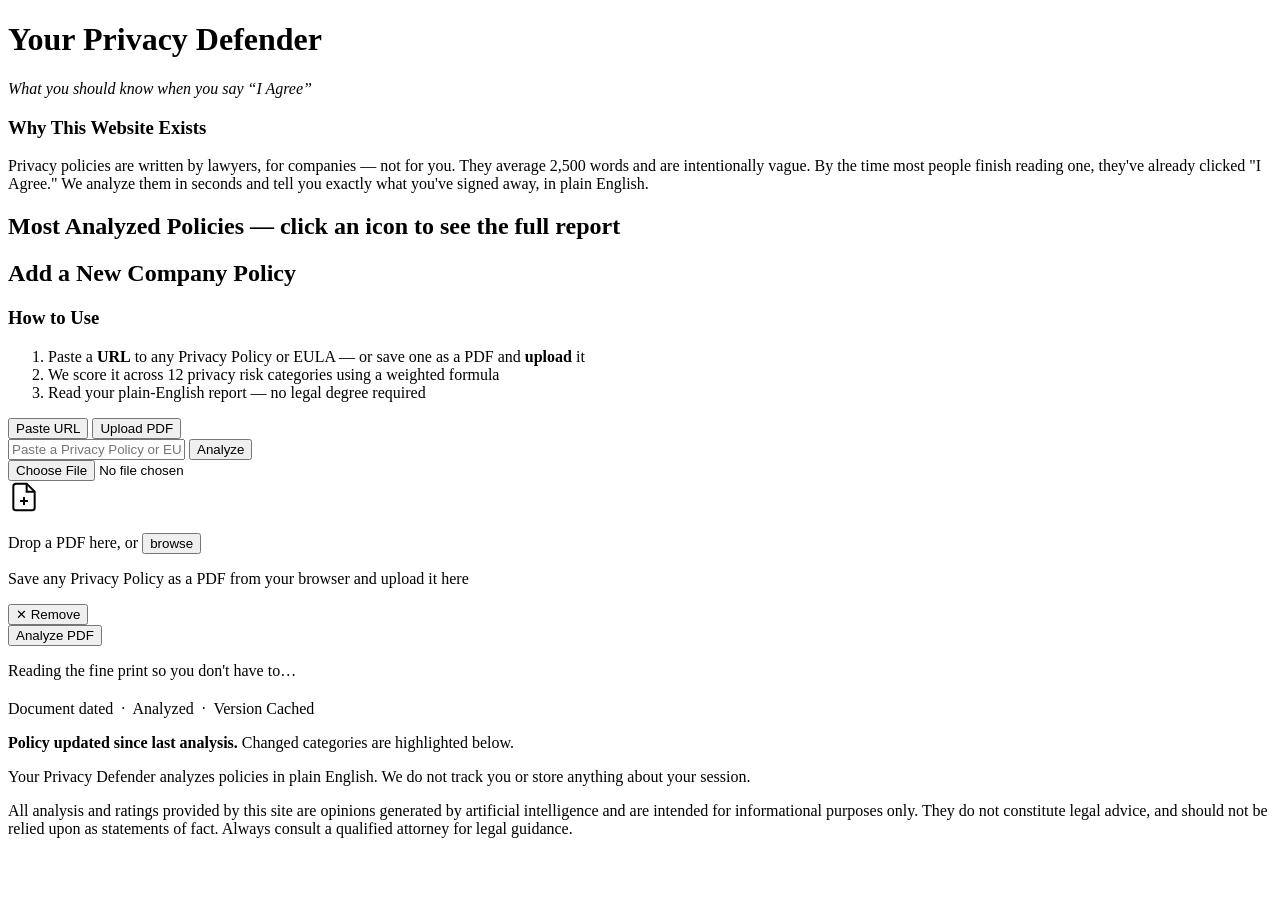
==== static/index.html @ a3c7194f "Six UI changes: tagline, icons, white inputs, footer disclaimer, header size, headings 1. Tagline: i" ====
<!DOCTYPE html>
<html lang="en">
<head>
  <meta charset="UTF-8" />
  <meta name="viewport" content="width=device-width, initial-scale=1.0" />
  <title>Your Privacy Defender</title>
  <link rel="stylesheet" href="/privacydecoder/static/style.css" />
</head>
<body>
  <header>
    <h1>Your Privacy Defender</h1>
    <p class="tagline"><em>What you should know when you say &ldquo;I Agree&rdquo;</em></p>
  </header>

  <main>

    <!-- ── Why this website exists (no box) ────────────────────────────── -->
    <section class="why-section">
      <h3 class="info-heading">Why This Website Exists</h3>
      <p class="info-text">Privacy policies are written by lawyers, for companies — not for you. They average 2,500 words and are intentionally vague. By the time most people finish reading one, they've already clicked "I Agree." We analyze them in seconds and tell you exactly what you've signed away, in plain English.</p>
    </section>

    <!-- ── Popular matrix ───────────────────────────────────────────────── -->
    <section id="popular-section" class="popular-section hidden">
      <h2>Most Analyzed Policies <span class="popular-subtitle">— click an icon to see the full report</span></h2>
      <div id="popular-list" class="popular-list"></div>
      <div id="policy-detail" class="policy-detail hidden"></div>
    </section>

    <!-- ── Add a new company policy ────────────────────────────────────── -->
    <h2 class="section-heading">Add a New Company Policy</h2>

    <!-- ── How to use (card) ─────────────────────────────────────────────── -->
    <section class="how-section">
      <h3 class="info-heading">How to Use</h3>
      <ol class="info-steps">
        <li>Paste a <strong>URL</strong> to any Privacy Policy or EULA — or save one as a PDF and <strong>upload</strong> it</li>
        <li>We score it across 12 privacy risk categories using a weighted formula</li>
        <li>Read your plain-English report — no legal degree required</li>
      </ol>
    </section>

    <!-- ── Input ─────────────────────────────────────────────────────────── -->
    <section class="input-section">
      <div class="input-tabs">
        <button class="tab-btn active" id="tab-url">Paste URL</button>
        <button class="tab-btn" id="tab-pdf">Upload PDF</button>
      </div>

      <form id="analyze-form" class="tab-panel">
        <input
          type="url"
          id="url-input"
          placeholder="Paste a Privacy Policy or EULA URL…"
          autocomplete="off"
        />
        <button type="submit" id="analyze-btn">Analyze</button>
      </form>

      <div id="upload-panel" class="tab-panel hidden">
        <div id="drop-zone" class="drop-zone">
          <input type="file" id="pdf-input" accept=".pdf,application/pdf" class="hidden" />
          <div class="drop-zone-inner">
            <svg width="32" height="32" viewBox="0 0 24 24" fill="none" stroke="currentColor" stroke-width="1.5"><path d="M14 2H6a2 2 0 0 0-2 2v16a2 2 0 0 0 2 2h12a2 2 0 0 0 2-2V8z"/><polyline points="14 2 14 8 20 8"/><line x1="12" y1="18" x2="12" y2="12"/><line x1="9" y1="15" x2="15" y2="15"/></svg>
            <p id="drop-label">Drop a PDF here, or <button type="button" id="browse-btn" class="link-btn">browse</button></p>
            <p class="drop-hint">Save any Privacy Policy as a PDF from your browser and upload it here</p>
          </div>
        </div>
        <div id="file-chosen" class="file-chosen hidden">
          <span id="file-name"></span>
          <button type="button" id="clear-file-btn" class="link-btn">✕ Remove</button>
        </div>
        <button type="button" id="upload-btn" class="analyze-btn-full hidden">Analyze PDF</button>
      </div>
    </section>

    <!-- ── Loading / Error ──────────────────────────────────────────────── -->
    <section id="loading" class="loading hidden">
      <div class="spinner"></div>
      <p>Reading the fine print so you don't have to…</p>
    </section>

    <section id="error-banner" class="error-banner hidden">
      <p id="error-message"></p>
    </section>

    <!-- ── Results ──────────────────────────────────────────────────────── -->
    <section id="results" class="results hidden">
      <div class="results-header">
        <div class="company-info">
          <h2 id="company-name"></h2>
          <a id="policy-url" href="#" target="_blank" rel="noopener noreferrer" class="policy-link"></a>
          <p class="meta">
            <span id="doc-date-row" class="hidden">Document dated <strong id="doc-date"></strong> &nbsp;·&nbsp; </span>
            Analyzed <span id="analyzed-at"></span>
            &nbsp;·&nbsp; Version <span id="version-num"></span>
            <span id="cached-badge" class="badge badge-cached hidden">Cached</span>
          </p>
        </div>
        <div class="overall-risk">
          <div class="score-block">
            <div id="grade-badge" class="grade-badge"></div>
            <div id="privacy-score" class="privacy-score-num"></div>
            <div id="risk-label" class="privacy-score-label"></div>
          </div>
          <p id="overall-summary" class="overall-summary"></p>
        </div>
      </div>

      <div id="changes-banner" class="changes-banner hidden">
        <strong>Policy updated since last analysis.</strong> Changed categories are highlighted below.
      </div>

      <div id="categories" class="categories"></div>
    </section>
  </main>

  <footer>
    <p>Your Privacy Defender analyzes policies in plain English. We do not track you or store anything about your session.</p>
    <p class="footer-disclaimer">All analysis and ratings provided by this site are opinions generated by artificial intelligence and are intended for informational purposes only. They do not constitute legal advice, and should not be relied upon as statements of fact. Always consult a qualified attorney for legal guidance.</p>
  </footer>

  <script src="/privacydecoder/static/app.js"></script>
</body>
</html>
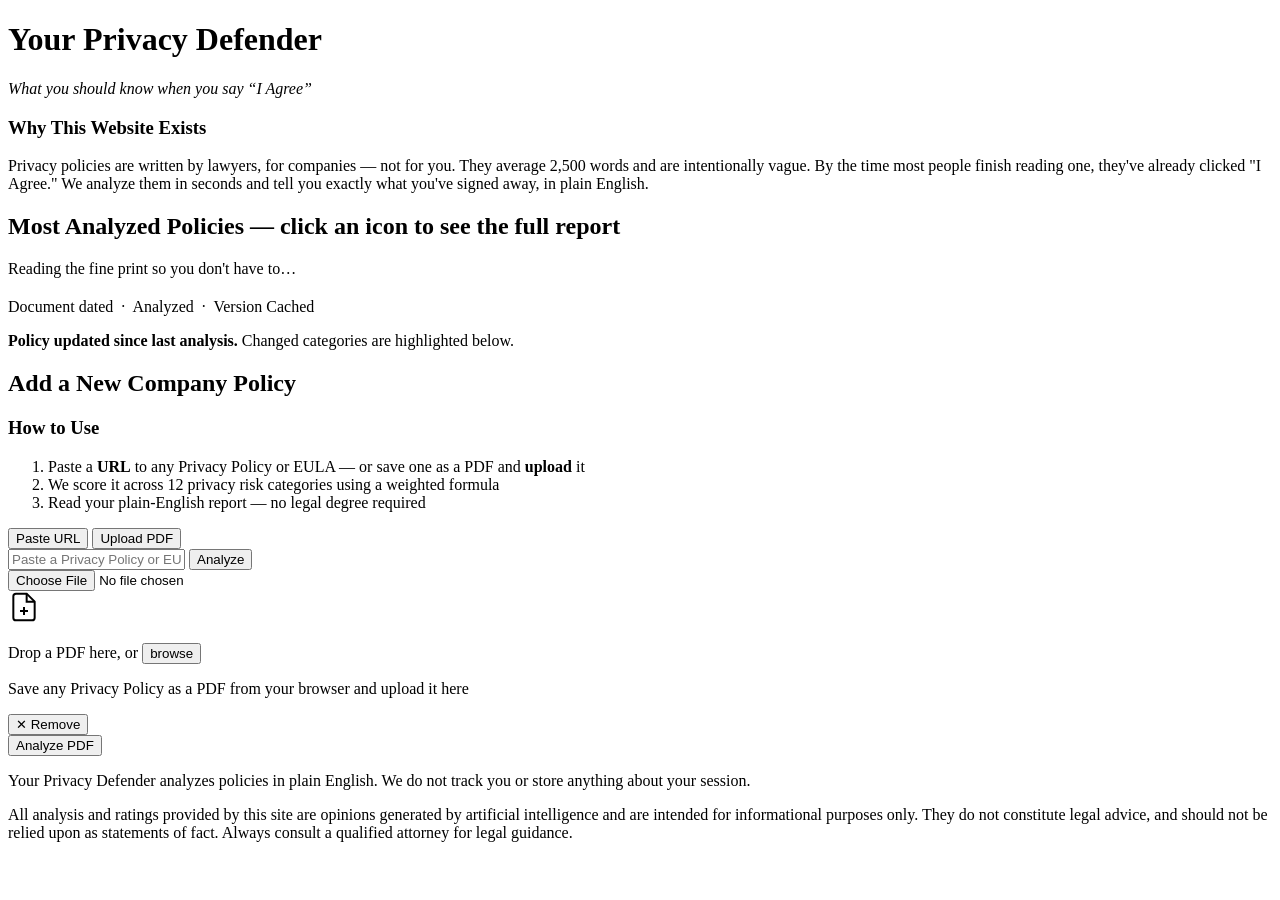
==== commit e1a50767: "Move results above input — popular detail and full report together Reorders page sections so clickin" ====
--- a/static/index.html
+++ b/static/index.html
@@ -4,6 +4,9 @@
   <meta charset="UTF-8" />
   <meta name="viewport" content="width=device-width, initial-scale=1.0" />
   <title>Your Privacy Defender</title>
+  <link rel="preconnect" href="https://fonts.googleapis.com" />
+  <link rel="preconnect" href="https://fonts.gstatic.com" crossorigin />
+  <link href="https://fonts.googleapis.com/css2?family=DM+Sans:wght@300;400;500;600;700&family=DM+Mono:wght@400;500&display=swap" rel="stylesheet" />
   <link rel="stylesheet" href="/privacydecoder/static/style.css" />
 </head>
 <body>
@@ -25,6 +28,46 @@
       <h2>Most Analyzed Policies <span class="popular-subtitle">— click an icon to see the full report</span></h2>
       <div id="popular-list" class="popular-list"></div>
       <div id="policy-detail" class="policy-detail hidden"></div>
+    </section>
+
+    <!-- ── Loading / Error ──────────────────────────────────────────────── -->
+    <section id="loading" class="loading hidden">
+      <div class="spinner"></div>
+      <p>Reading the fine print so you don't have to…</p>
+    </section>
+
+    <section id="error-banner" class="error-banner hidden">
+      <p id="error-message"></p>
+    </section>
+
+    <!-- ── Results ──────────────────────────────────────────────────────── -->
+    <section id="results" class="results hidden">
+      <div class="results-header">
+        <div class="company-info">
+          <h2 id="company-name"></h2>
+          <a id="policy-url" href="#" target="_blank" rel="noopener noreferrer" class="policy-link"></a>
+          <p class="meta">
+            <span id="doc-date-row" class="hidden">Document dated <strong id="doc-date"></strong> &nbsp;·&nbsp; </span>
+            Analyzed <span id="analyzed-at"></span>
+            &nbsp;·&nbsp; Version <span id="version-num"></span>
+            <span id="cached-badge" class="badge badge-cached hidden">Cached</span>
+          </p>
+        </div>
+        <div class="overall-risk">
+          <div class="score-block">
+            <div id="grade-badge" class="grade-badge"></div>
+            <div id="privacy-score" class="privacy-score-num"></div>
+            <div id="risk-label" class="privacy-score-label"></div>
+          </div>
+          <p id="overall-summary" class="overall-summary"></p>
+        </div>
+      </div>
+
+      <div id="changes-banner" class="changes-banner hidden">
+        <strong>Policy updated since last analysis.</strong> Changed categories are highlighted below.
+      </div>
+
+      <div id="categories" class="categories"></div>
     </section>
 
     <!-- ── Add a new company policy ────────────────────────────────────── -->
@@ -74,45 +117,6 @@
       </div>
     </section>
 
-    <!-- ── Loading / Error ──────────────────────────────────────────────── -->
-    <section id="loading" class="loading hidden">
-      <div class="spinner"></div>
-      <p>Reading the fine print so you don't have to…</p>
-    </section>
-
-    <section id="error-banner" class="error-banner hidden">
-      <p id="error-message"></p>
-    </section>
-
-    <!-- ── Results ──────────────────────────────────────────────────────── -->
-    <section id="results" class="results hidden">
-      <div class="results-header">
-        <div class="company-info">
-          <h2 id="company-name"></h2>
-          <a id="policy-url" href="#" target="_blank" rel="noopener noreferrer" class="policy-link"></a>
-          <p class="meta">
-            <span id="doc-date-row" class="hidden">Document dated <strong id="doc-date"></strong> &nbsp;·&nbsp; </span>
-            Analyzed <span id="analyzed-at"></span>
-            &nbsp;·&nbsp; Version <span id="version-num"></span>
-            <span id="cached-badge" class="badge badge-cached hidden">Cached</span>
-          </p>
-        </div>
-        <div class="overall-risk">
-          <div class="score-block">
-            <div id="grade-badge" class="grade-badge"></div>
-            <div id="privacy-score" class="privacy-score-num"></div>
-            <div id="risk-label" class="privacy-score-label"></div>
-          </div>
-          <p id="overall-summary" class="overall-summary"></p>
-        </div>
-      </div>
-
-      <div id="changes-banner" class="changes-banner hidden">
-        <strong>Policy updated since last analysis.</strong> Changed categories are highlighted below.
-      </div>
-
-      <div id="categories" class="categories"></div>
-    </section>
   </main>
 
   <footer>
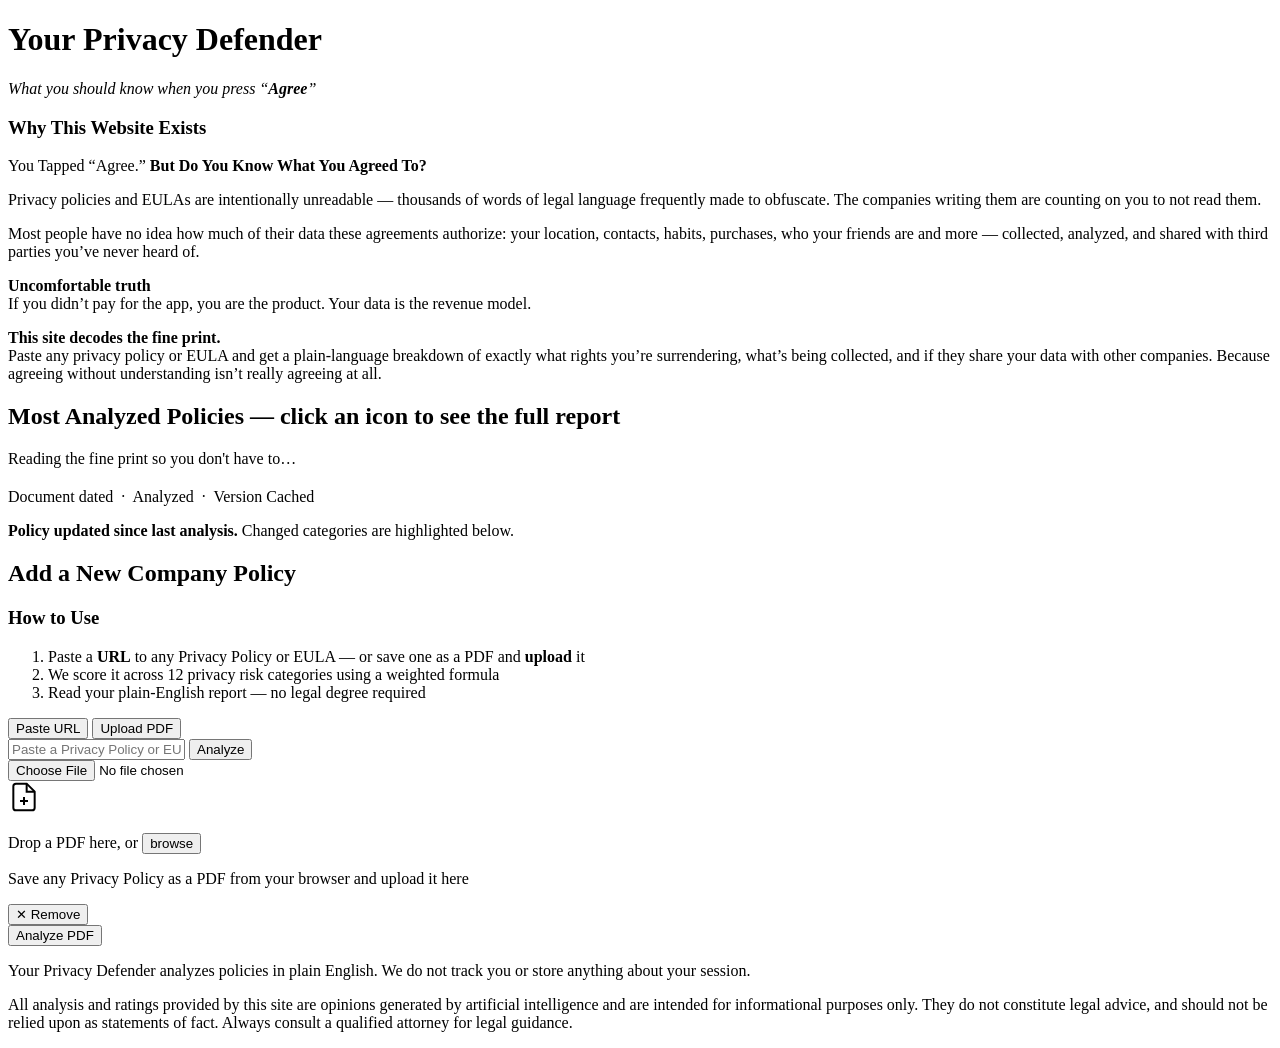
==== commit 827312f7: "Update tagline and Why section copy - Tagline: 'say' → 'press', bold "Agree" - Why section: new mult" ====
--- a/static/index.html
+++ b/static/index.html
@@ -12,7 +12,7 @@
 <body>
   <header>
     <h1>Your Privacy Defender</h1>
-    <p class="tagline"><em>What you should know when you say &ldquo;I Agree&rdquo;</em></p>
+    <p class="tagline"><em>What you should know when you press &ldquo;<strong>Agree</strong>&rdquo;</em></p>
   </header>
 
   <main>
@@ -20,7 +20,11 @@
     <!-- ── Why this website exists (no box) ────────────────────────────── -->
     <section class="why-section">
       <h3 class="info-heading">Why This Website Exists</h3>
-      <p class="info-text">Privacy policies are written by lawyers, for companies — not for you. They average 2,500 words and are intentionally vague. By the time most people finish reading one, they've already clicked "I Agree." We analyze them in seconds and tell you exactly what you've signed away, in plain English.</p>
+      <p class="info-text">You Tapped &ldquo;Agree.&rdquo; <strong>But Do You Know What You Agreed To?</strong></p>
+      <p class="info-text">Privacy policies and EULAs are intentionally unreadable — thousands of words of legal language frequently made to obfuscate. The companies writing them are counting on you to not read them.</p>
+      <p class="info-text">Most people have no idea how much of their data these agreements authorize: your location, contacts, habits, purchases, who your friends are and more — collected, analyzed, and shared with third parties you&rsquo;ve never heard of.</p>
+      <p class="info-text"><strong>Uncomfortable truth</strong><br>If you didn&rsquo;t pay for the app, you are the product. Your data is the revenue model.</p>
+      <p class="info-text"><strong>This site decodes the fine print.</strong><br>Paste any privacy policy or EULA and get a plain-language breakdown of exactly what rights you&rsquo;re surrendering, what&rsquo;s being collected, and if they share your data with other companies. Because agreeing without understanding isn&rsquo;t really agreeing at all.</p>
     </section>
 
     <!-- ── Popular matrix ───────────────────────────────────────────────── -->
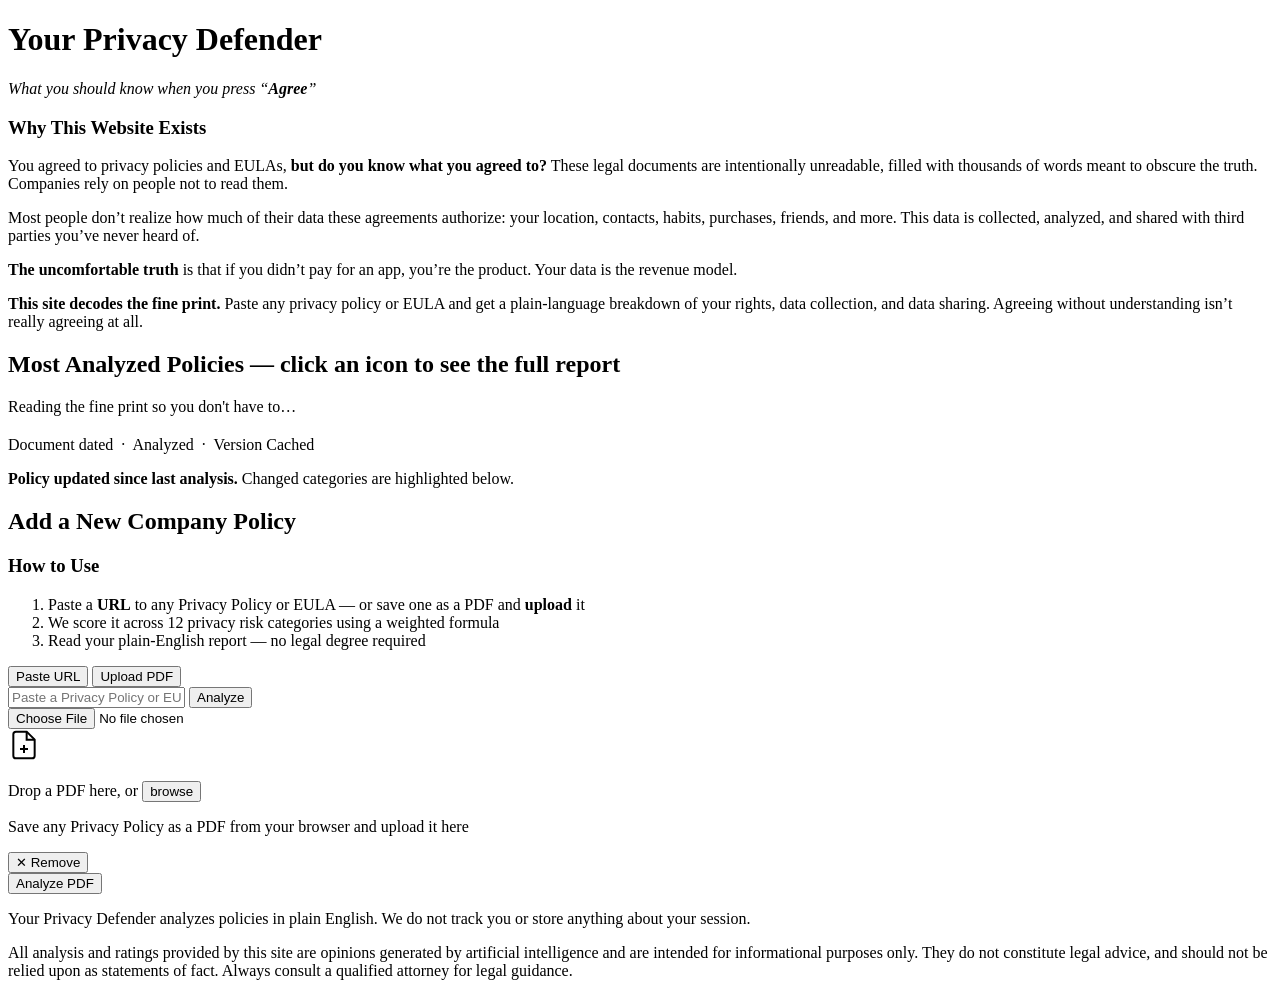
==== commit 8f1744b6: "Revise Why section copy (final edit) Cleaner four-paragraph version with bold on 'but do you know wh" ====
--- a/static/index.html
+++ b/static/index.html
@@ -20,11 +20,10 @@
     <!-- ── Why this website exists (no box) ────────────────────────────── -->
     <section class="why-section">
       <h3 class="info-heading">Why This Website Exists</h3>
-      <p class="info-text">You Tapped &ldquo;Agree.&rdquo; <strong>But Do You Know What You Agreed To?</strong></p>
-      <p class="info-text">Privacy policies and EULAs are intentionally unreadable — thousands of words of legal language frequently made to obfuscate. The companies writing them are counting on you to not read them.</p>
-      <p class="info-text">Most people have no idea how much of their data these agreements authorize: your location, contacts, habits, purchases, who your friends are and more — collected, analyzed, and shared with third parties you&rsquo;ve never heard of.</p>
-      <p class="info-text"><strong>Uncomfortable truth</strong><br>If you didn&rsquo;t pay for the app, you are the product. Your data is the revenue model.</p>
-      <p class="info-text"><strong>This site decodes the fine print.</strong><br>Paste any privacy policy or EULA and get a plain-language breakdown of exactly what rights you&rsquo;re surrendering, what&rsquo;s being collected, and if they share your data with other companies. Because agreeing without understanding isn&rsquo;t really agreeing at all.</p>
+      <p class="info-text">You agreed to privacy policies and EULAs, <strong>but do you know what you agreed to?</strong> These legal documents are intentionally unreadable, filled with thousands of words meant to obscure the truth. Companies rely on people not to read them.</p>
+      <p class="info-text">Most people don&rsquo;t realize how much of their data these agreements authorize: your location, contacts, habits, purchases, friends, and more. This data is collected, analyzed, and shared with third parties you&rsquo;ve never heard of.</p>
+      <p class="info-text"><strong>The uncomfortable truth</strong> is that if you didn&rsquo;t pay for an app, you&rsquo;re the product. Your data is the revenue model.</p>
+      <p class="info-text"><strong>This site decodes the fine print.</strong> Paste any privacy policy or EULA and get a plain-language breakdown of your rights, data collection, and data sharing. Agreeing without understanding isn&rsquo;t really agreeing at all.</p>
     </section>
 
     <!-- ── Popular matrix ───────────────────────────────────────────────── -->
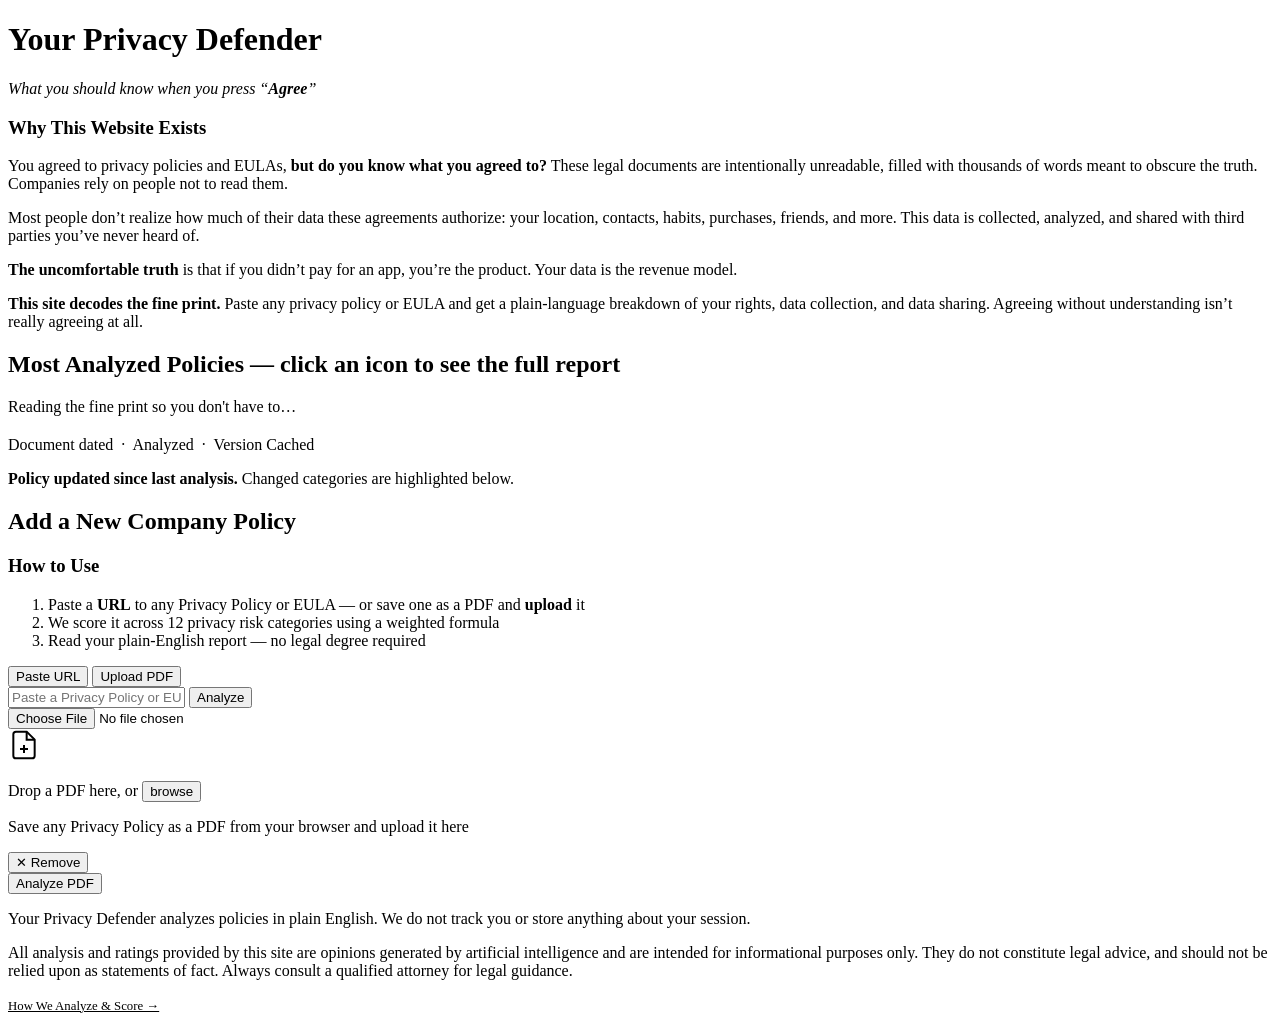
==== commit f739ca2c: "Add How We Score methodology page Full transparency page covering all five steps: document reading, " ====
--- a/static/index.html
+++ b/static/index.html
@@ -125,6 +125,7 @@
   <footer>
     <p>Your Privacy Defender analyzes policies in plain English. We do not track you or store anything about your session.</p>
     <p class="footer-disclaimer">All analysis and ratings provided by this site are opinions generated by artificial intelligence and are intended for informational purposes only. They do not constitute legal advice, and should not be relied upon as statements of fact. Always consult a qualified attorney for legal guidance.</p>
+    <p style="margin-top:.75rem;"><a href="/privacydecoder/static/how-we-score.html" style="color:var(--nav-text-muted);text-decoration:underline;font-size:.8rem;">How We Analyze &amp; Score →</a></p>
   </footer>
 
   <script src="/privacydecoder/static/app.js"></script>
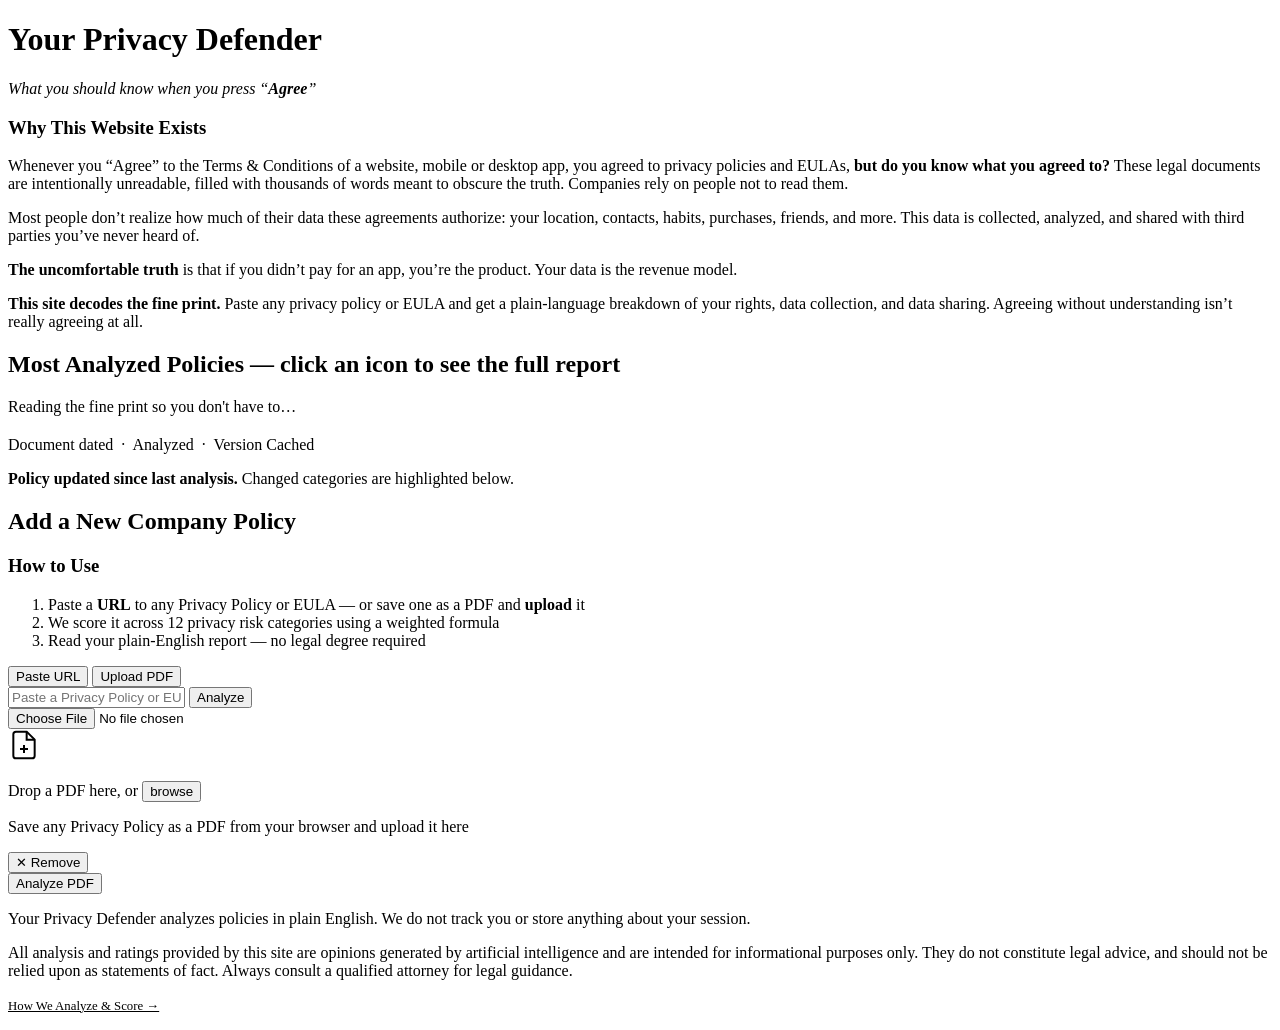
==== commit 89f50b83: "Prepend context sentence to Why section opener Co-Authored-By: Claude Sonnet 4.6 <noreply@anthropic." ====
--- a/static/index.html
+++ b/static/index.html
@@ -20,7 +20,7 @@
     <!-- ── Why this website exists (no box) ────────────────────────────── -->
     <section class="why-section">
       <h3 class="info-heading">Why This Website Exists</h3>
-      <p class="info-text">You agreed to privacy policies and EULAs, <strong>but do you know what you agreed to?</strong> These legal documents are intentionally unreadable, filled with thousands of words meant to obscure the truth. Companies rely on people not to read them.</p>
+      <p class="info-text">Whenever you &ldquo;Agree&rdquo; to the Terms &amp; Conditions of a website, mobile or desktop app, you agreed to privacy policies and EULAs, <strong>but do you know what you agreed to?</strong> These legal documents are intentionally unreadable, filled with thousands of words meant to obscure the truth. Companies rely on people not to read them.</p>
       <p class="info-text">Most people don&rsquo;t realize how much of their data these agreements authorize: your location, contacts, habits, purchases, friends, and more. This data is collected, analyzed, and shared with third parties you&rsquo;ve never heard of.</p>
       <p class="info-text"><strong>The uncomfortable truth</strong> is that if you didn&rsquo;t pay for an app, you&rsquo;re the product. Your data is the revenue model.</p>
       <p class="info-text"><strong>This site decodes the fine print.</strong> Paste any privacy policy or EULA and get a plain-language breakdown of your rights, data collection, and data sharing. Agreeing without understanding isn&rsquo;t really agreeing at all.</p>
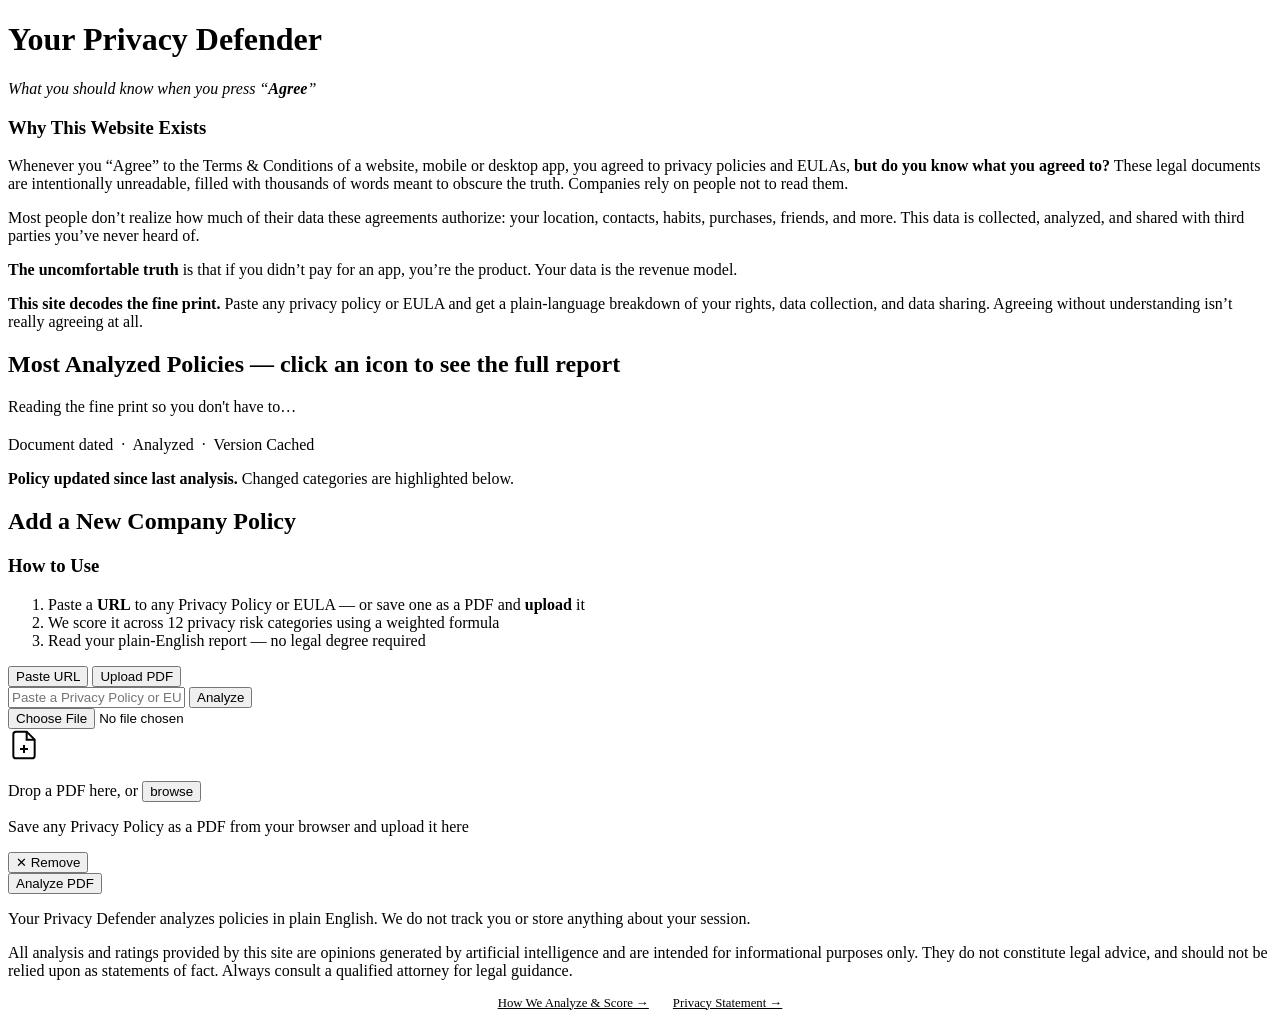
==== commit c07790ac: "Add Privacy Statement page Covers what the app collects (policy text, scores, request counts), what " ====
--- a/static/index.html
+++ b/static/index.html
@@ -125,7 +125,10 @@
   <footer>
     <p>Your Privacy Defender analyzes policies in plain English. We do not track you or store anything about your session.</p>
     <p class="footer-disclaimer">All analysis and ratings provided by this site are opinions generated by artificial intelligence and are intended for informational purposes only. They do not constitute legal advice, and should not be relied upon as statements of fact. Always consult a qualified attorney for legal guidance.</p>
-    <p style="margin-top:.75rem;"><a href="/privacydecoder/static/how-we-score.html" style="color:var(--nav-text-muted);text-decoration:underline;font-size:.8rem;">How We Analyze &amp; Score →</a></p>
+    <p style="margin-top:.75rem;display:flex;justify-content:center;gap:1.5rem;flex-wrap:wrap;">
+      <a href="/privacydecoder/static/how-we-score.html" style="color:var(--nav-text-muted);text-decoration:underline;font-size:.8rem;">How We Analyze &amp; Score →</a>
+      <a href="/privacydecoder/static/privacy-statement.html" style="color:var(--nav-text-muted);text-decoration:underline;font-size:.8rem;">Privacy Statement →</a>
+    </p>
   </footer>
 
   <script src="/privacydecoder/static/app.js"></script>
